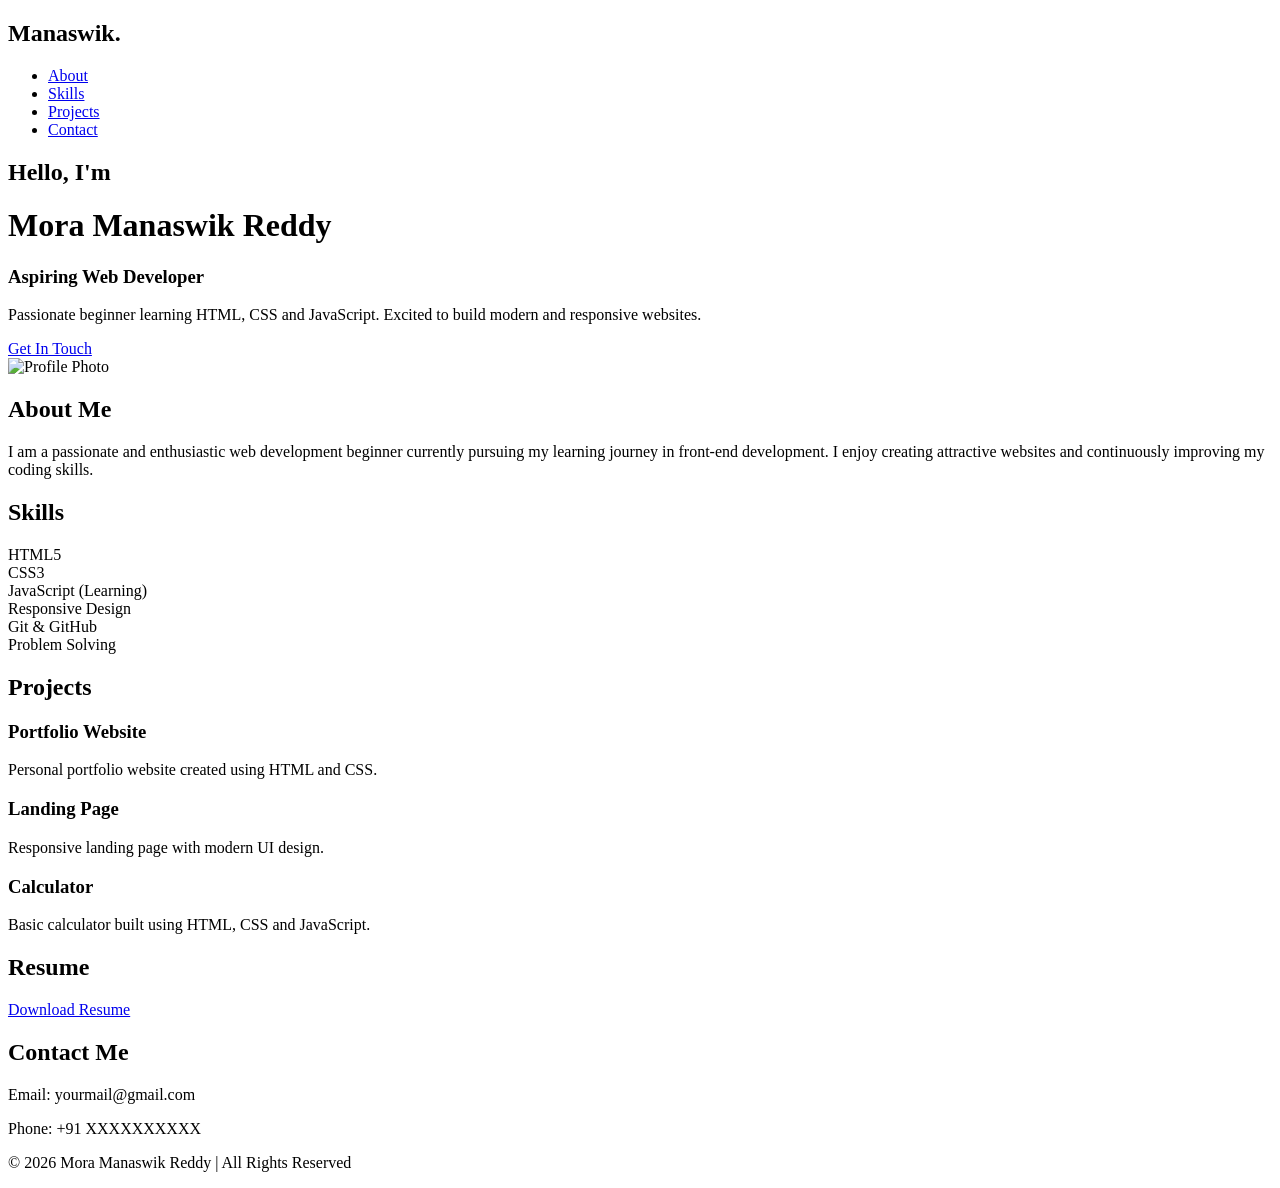
==== Portfolio/index.html @ 8957a49c "Rename index.html to Portfolio/index.html" ====
<!DOCTYPE html>
<html lang="en">
<head>
    <meta charset="UTF-8">
    <meta name="viewport" content="width=device-width, initial-scale=1.0">
    <title>Mora Manaswik Reddy | Portfolio</title>

    <link rel="stylesheet" href="style.css">

    <!-- Google Fonts -->
    <link href="https://fonts.googleapis.com/css2?family=Poppins:wght@300;400;600;700&family=Orbitron:wght@600&display=swap" rel="stylesheet">
</head>

<body>

    <!-- Header -->
    <header>
        <nav>
            <h1>Manaswik.</h1>

            <ul>
                <li><a href="#about">About</a></li>
                <li><a href="#skills">Skills</a></li>
                <li><a href="#projects">Projects</a></li>
                <li><a href="#contact">Contact</a></li>
            </ul>
        </nav>

        <div class="hero">

            <div class="hero-text">
                <h2>Hello, I'm</h2>
                <h1>Mora Manaswik Reddy</h1>

                <h3>Aspiring Web Developer</h3>

                <p>
                    Passionate beginner learning HTML, CSS and JavaScript.
                    Excited to build modern and responsive websites.
                </p>

                <a href="#contact" class="btn">Get In Touch</a>
            </div>

            <div class="hero-image">
                <img src="profile.jpg" alt="Profile Photo">
            </div>

        </div>
    </header>


    <!-- About -->

    <section id="about">

        <h2 class="section-title">About Me</h2>

        <p>
            I am a passionate and enthusiastic web development beginner currently pursuing my learning journey in front-end development.
            I enjoy creating attractive websites and continuously improving my coding skills.
        </p>

    </section>


    <!-- Skills -->

    <section id="skills">

        <h2 class="section-title">Skills</h2>

        <div class="skills-box">

            <div class="card">HTML5</div>
            <div class="card">CSS3</div>
            <div class="card">JavaScript (Learning)</div>
            <div class="card">Responsive Design</div>
            <div class="card">Git & GitHub</div>
            <div class="card">Problem Solving</div>

        </div>

    </section>


    <!-- Projects -->

    <section id="projects">

        <h2 class="section-title">Projects</h2>

        <div class="project-container">

            <div class="project-card">
                <h3>Portfolio Website</h3>

                <p>
                    Personal portfolio website created using HTML and CSS.
                </p>
            </div>

            <div class="project-card">
                <h3>Landing Page</h3>

                <p>
                    Responsive landing page with modern UI design.
                </p>
            </div>

            <div class="project-card">
                <h3>Calculator</h3>

                <p>
                    Basic calculator built using HTML, CSS and JavaScript.
                </p>
            </div>

        </div>

    </section>


    <!-- Resume -->

    <section id="resume">

        <h2 class="section-title">Resume</h2>

        <a href="resume.pdf" download class="btn">
            Download Resume
        </a>

    </section>


    <!-- Contact -->

    <section id="contact">

        <h2 class="section-title">Contact Me</h2>

        <p>Email: yourmail@gmail.com</p>
        <p>Phone: +91 XXXXXXXXXX</p>

    </section>


    <!-- Footer -->

    <footer>
        <p>© 2026 Mora Manaswik Reddy | All Rights Reserved</p>
    </footer>

</body>
</html>
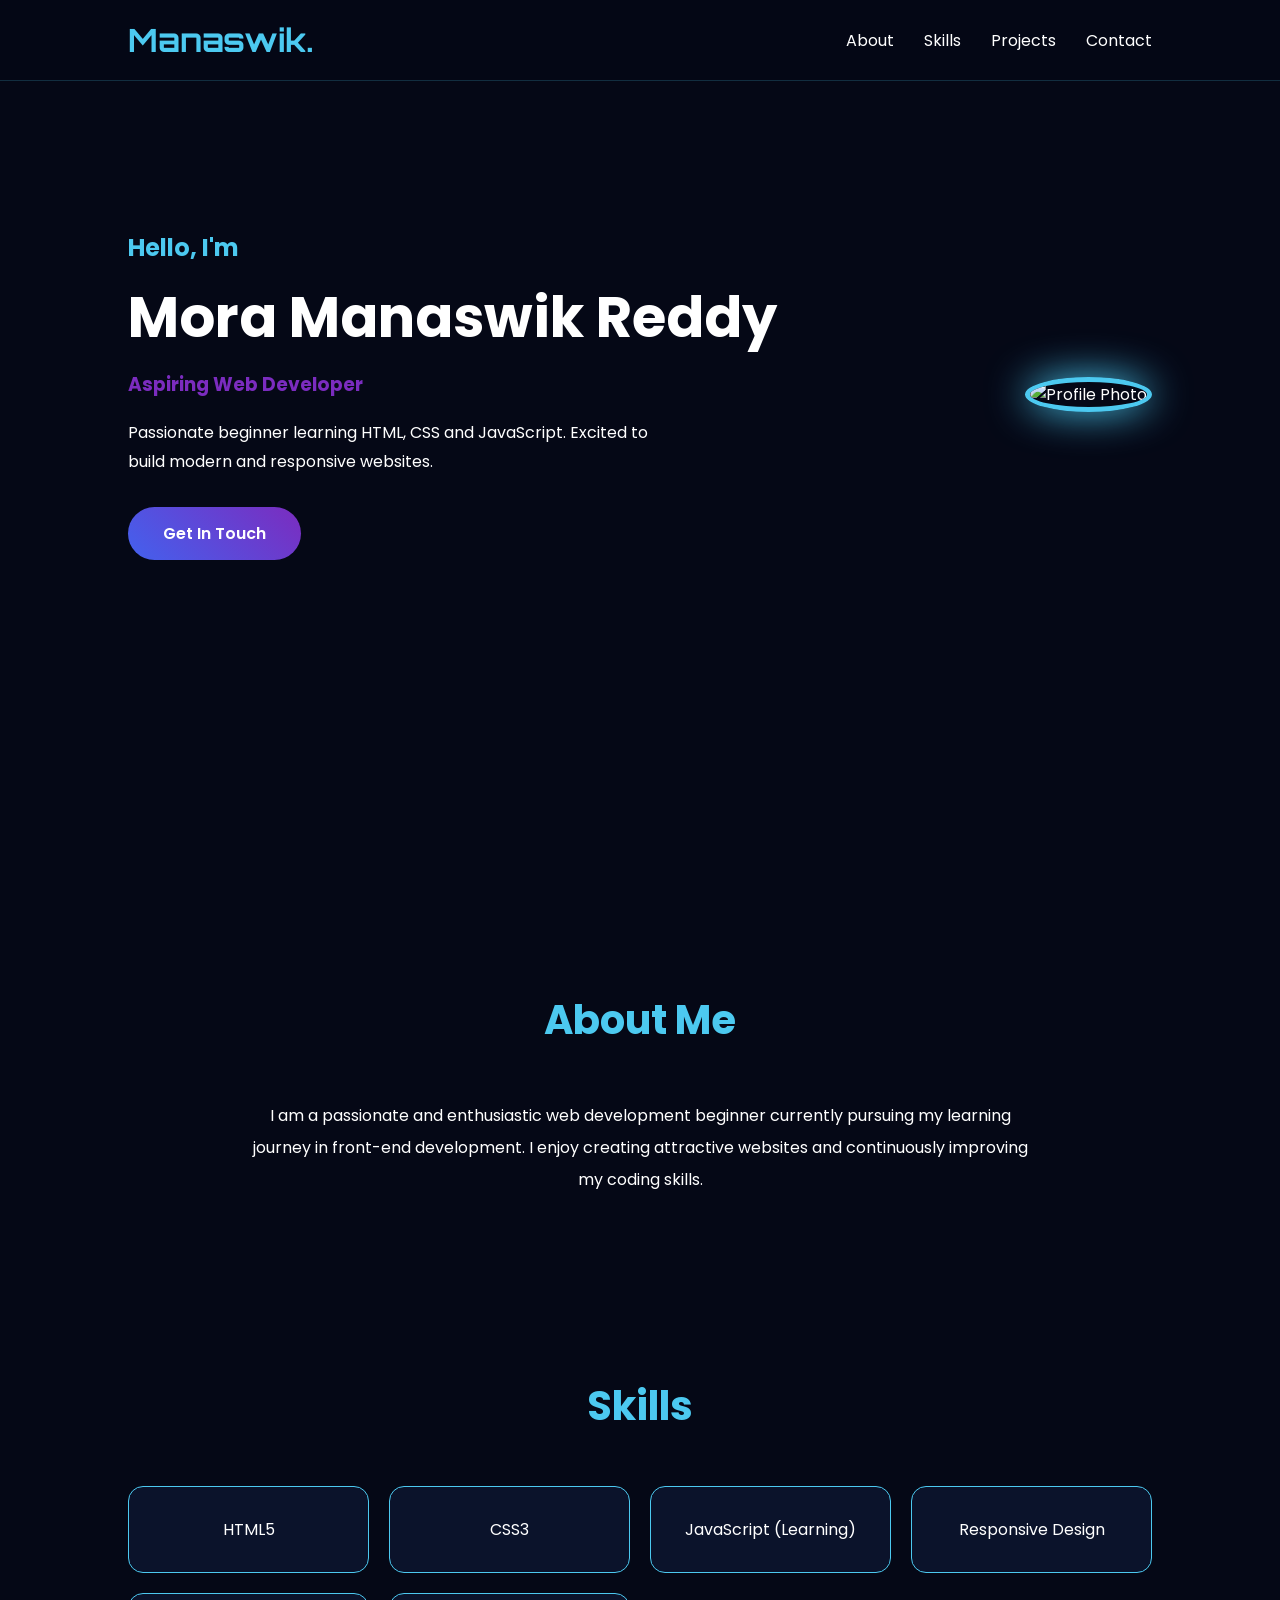
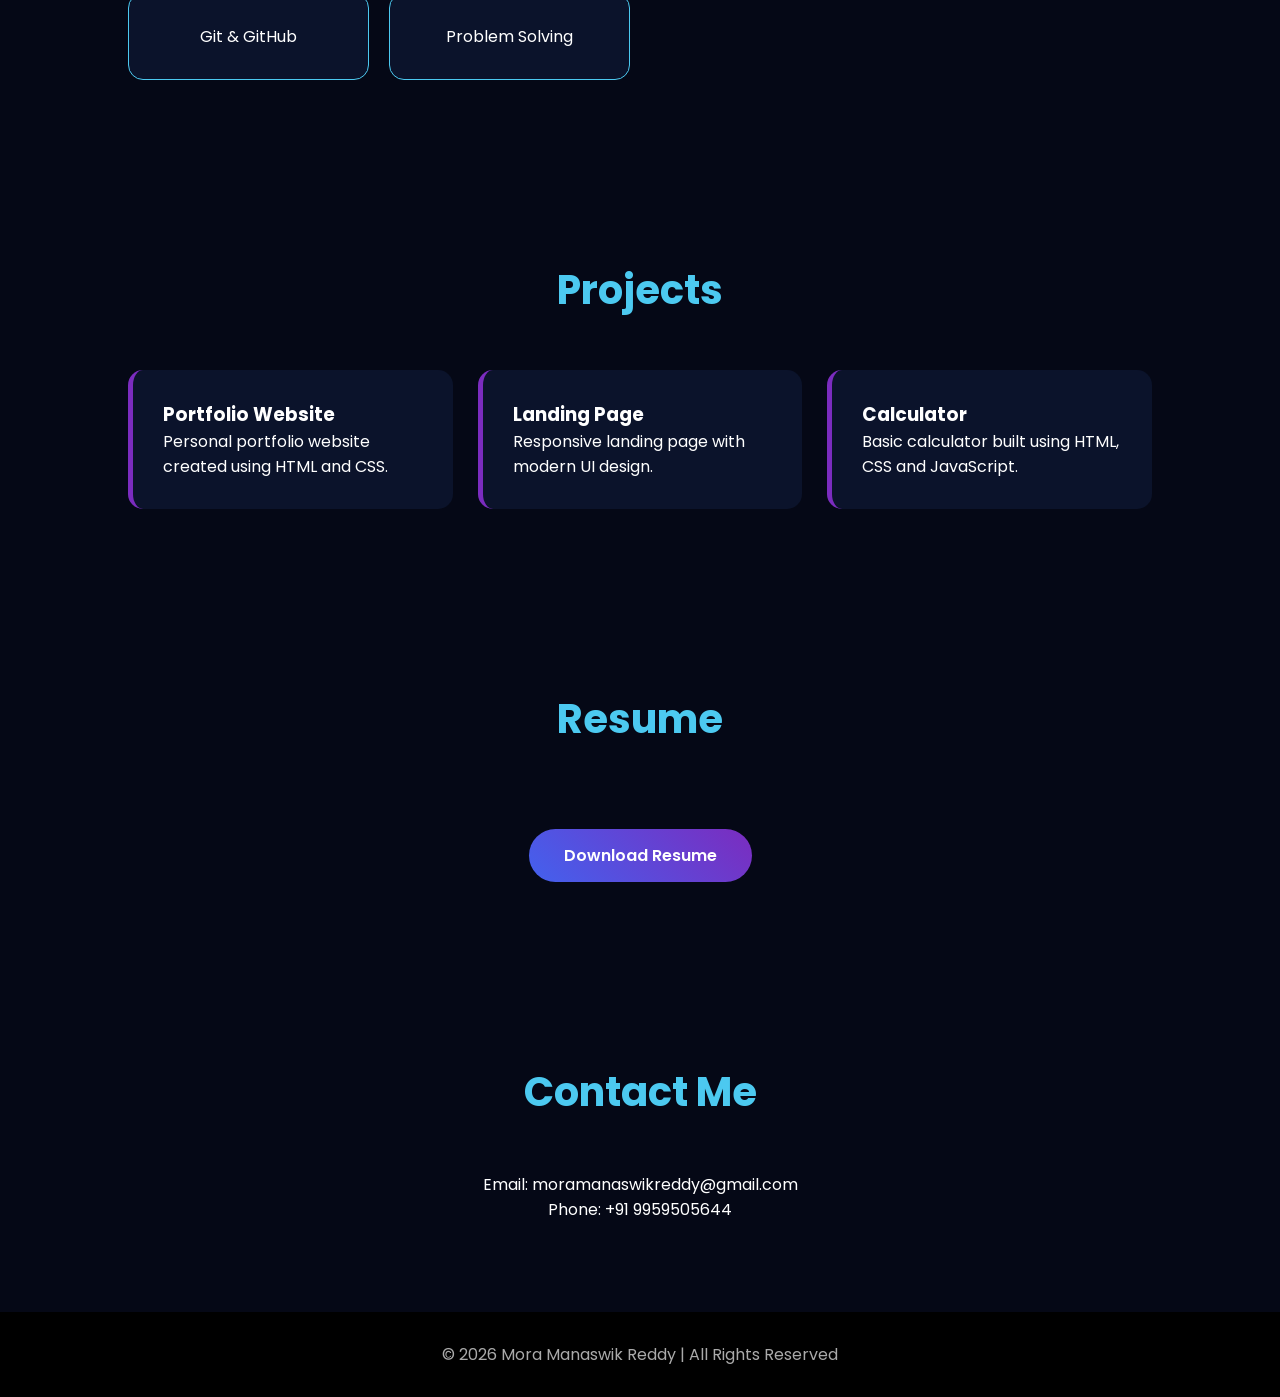
==== commit f5ef23a8: "Update index.html" ====
--- a/Portfolio/index.html
+++ b/Portfolio/index.html
@@ -140,8 +140,8 @@
 
         <h2 class="section-title">Contact Me</h2>
 
-        <p>Email: yourmail@gmail.com</p>
-        <p>Phone: +91 XXXXXXXXXX</p>
+        <p>Email: moramanaswikreddy@gmail.com</p>
+        <p>Phone: +91 9959505644</p>
 
     </section>
 
--- a/Portfolio/style.css
+++ b/Portfolio/style.css
@@ -0,0 +1,202 @@
+*{
+    margin:0;
+    padding:0;
+    box-sizing:border-box;
+    scroll-behavior:smooth;
+}
+
+body{
+    font-family:'Poppins',sans-serif;
+    background:#050816;
+    color:white;
+}
+
+/* Fixed Navbar */
+
+nav{
+    position: fixed;
+    top: 0;
+    left: 0;
+    width: 100%;
+    padding: 20px 10%;
+    display:flex;
+    justify-content:space-between;
+    align-items:center;
+    background: rgba(5, 8, 22, 0.95);
+    backdrop-filter: blur(10px);
+    z-index:1000;
+    border-bottom: 1px solid rgba(76, 201, 240, 0.2);
+}
+
+nav h1{
+    font-family:'Orbitron',sans-serif;
+    color:#4cc9f0;
+    font-size:2rem;
+}
+
+nav ul{
+    display:flex;
+    list-style:none;
+    gap:30px;
+}
+
+nav a{
+    text-decoration:none;
+    color:white;
+    transition:.3s;
+}
+
+nav a:hover{
+    color:#4cc9f0;
+}
+
+/* Header */
+
+header{
+    min-height:100vh;
+    padding:150px 10% 30px; /* extra top padding for fixed navbar */
+}
+
+.hero{
+    display:flex;
+    justify-content:space-between;
+    align-items:center;
+    margin-top:80px;
+    gap:50px;
+}
+
+.hero-text h2{
+    color:#4cc9f0;
+}
+
+.hero-text h1{
+    font-size:3.5rem;
+    margin:10px 0;
+}
+
+.hero-text h3{
+    color:#7b2cbf;
+    margin-bottom:20px;
+}
+
+.hero-text p{
+    line-height:1.8;
+    max-width:550px;
+}
+
+.hero-image img{
+    width:350px;
+    border-radius:50%;
+    border:5px solid #4cc9f0;
+    box-shadow:0 0 40px #4cc9f0;
+}
+
+.btn{
+    display:inline-block;
+    margin-top:30px;
+    padding:14px 35px;
+    background:linear-gradient(45deg,#4361ee,#7b2cbf);
+    color:white;
+    text-decoration:none;
+    border-radius:30px;
+    font-weight:600;
+    transition:0.3s;
+}
+
+.btn:hover{
+    transform:scale(1.05);
+}
+
+section{
+    padding:90px 10%;
+    scroll-margin-top:100px; /* prevents section titles hiding behind navbar */
+}
+
+.section-title{
+    text-align:center;
+    margin-bottom:50px;
+    font-size:2.5rem;
+    color:#4cc9f0;
+}
+
+#about p{
+    text-align:center;
+    max-width:800px;
+    margin:auto;
+    line-height:2;
+}
+
+.skills-box{
+    display:grid;
+    grid-template-columns:repeat(auto-fit,minmax(200px,1fr));
+    gap:20px;
+}
+
+.card{
+    background:#0b132b;
+    padding:30px;
+    text-align:center;
+    border-radius:15px;
+    border:1px solid #4cc9f0;
+    transition:0.3s;
+}
+
+.card:hover{
+    transform:translateY(-8px);
+}
+
+.project-container{
+    display:grid;
+    grid-template-columns:repeat(auto-fit,minmax(250px,1fr));
+    gap:25px;
+}
+
+.project-card{
+    background:#0b132b;
+    padding:30px;
+    border-radius:15px;
+    border-left:5px solid #7b2cbf;
+}
+
+#resume,
+#contact{
+    text-align:center;
+}
+
+footer{
+    background:#000;
+    padding:30px;
+    text-align:center;
+    color:#aaa;
+}
+
+@media(max-width:768px){
+
+    nav{
+        flex-direction:column;
+        gap:20px;
+        padding:15px 5%;
+    }
+
+    nav ul{
+        flex-direction:column;
+        text-align:center;
+    }
+
+    header{
+        padding-top:220px;
+    }
+
+    .hero{
+        flex-direction:column-reverse;
+        text-align:center;
+    }
+
+    .hero-text h1{
+        font-size:2.5rem;
+    }
+
+    .hero-image img{
+        width:250px;
+    }
+}
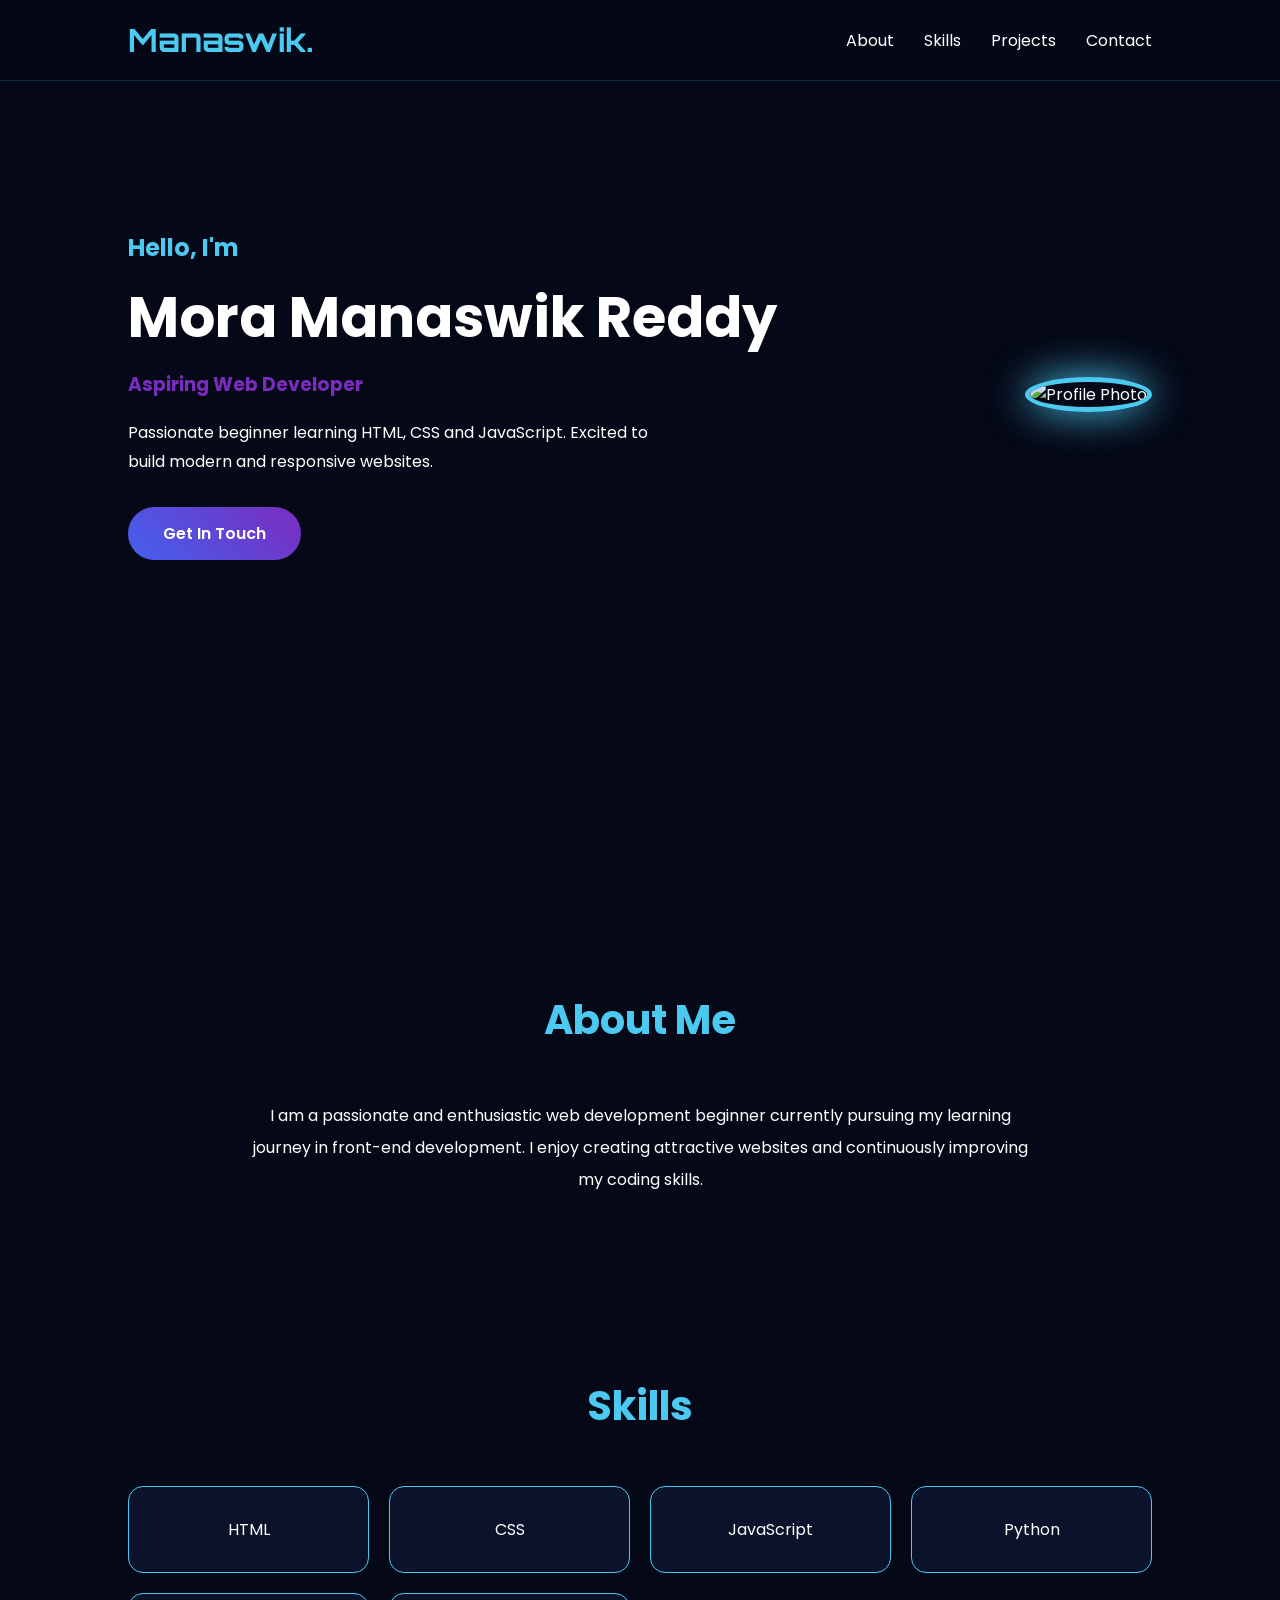
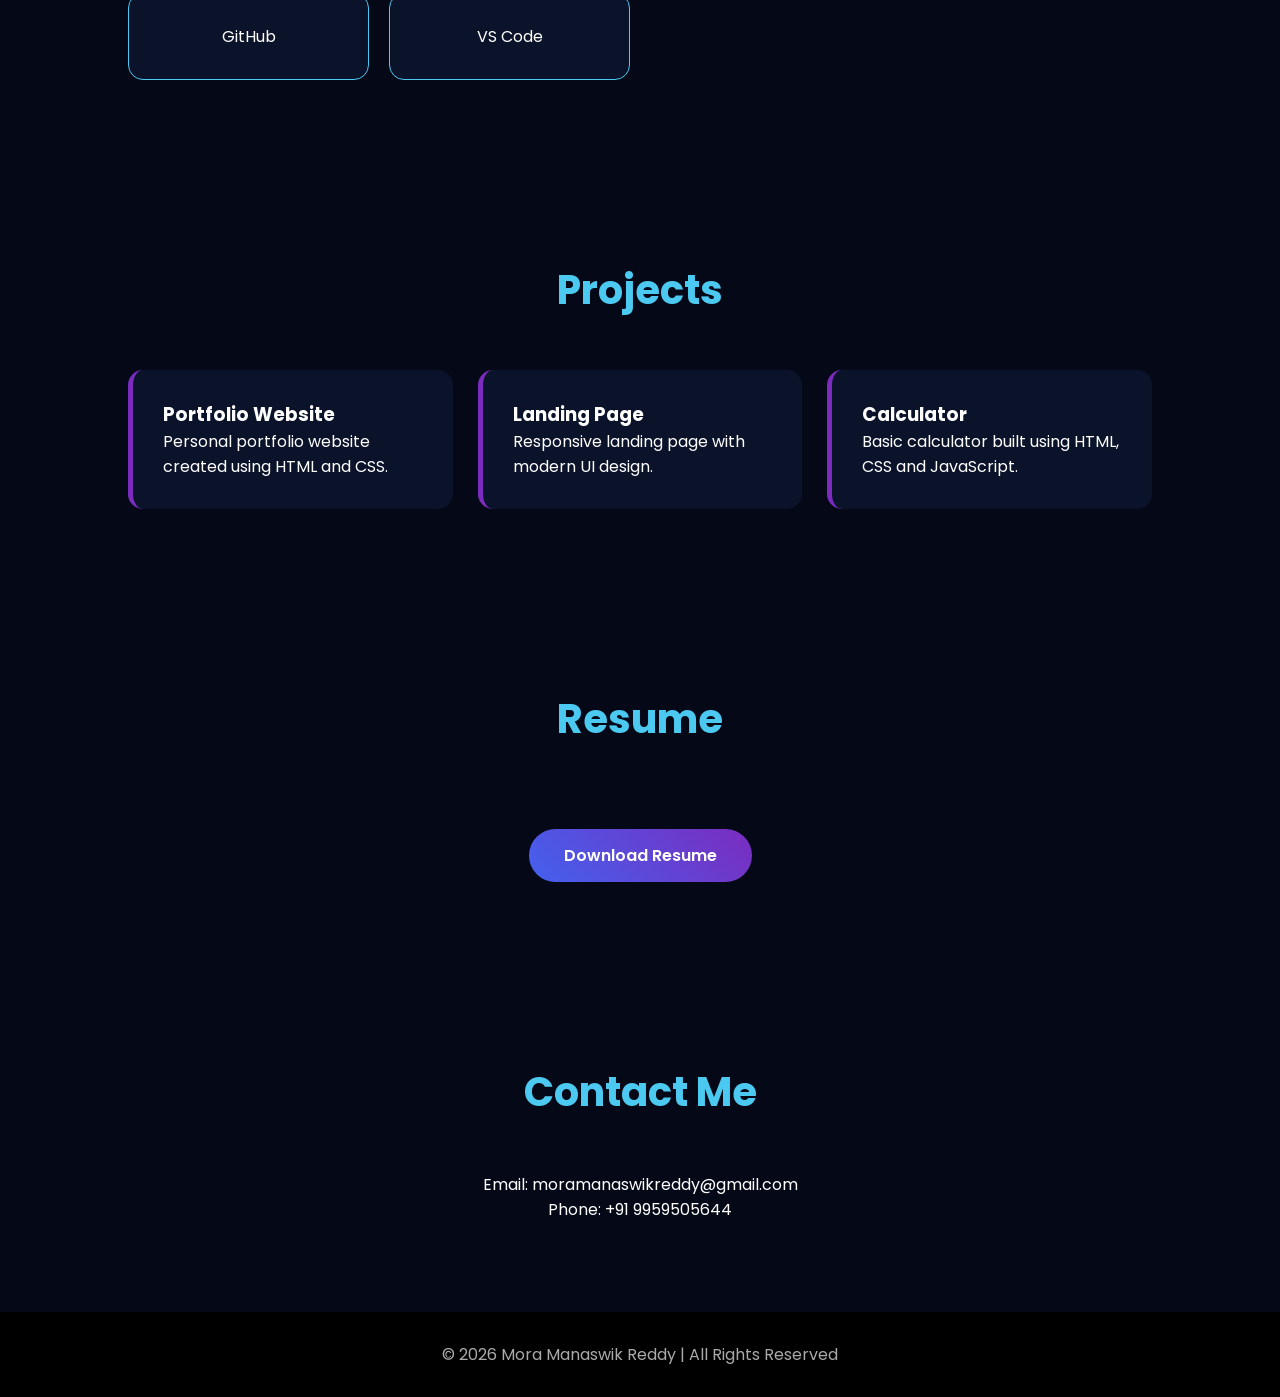
==== commit 538002e8: "Update skills listed in index.html" ====
--- a/Portfolio/index.html
+++ b/Portfolio/index.html
@@ -72,12 +72,12 @@
 
         <div class="skills-box">
 
-            <div class="card">HTML5</div>
-            <div class="card">CSS3</div>
-            <div class="card">JavaScript (Learning)</div>
-            <div class="card">Responsive Design</div>
-            <div class="card">Git & GitHub</div>
-            <div class="card">Problem Solving</div>
+            <div class="card">HTML</div>
+            <div class="card">CSS</div>
+            <div class="card">JavaScript</div>
+            <div class="card">Python</div>
+            <div class="card">GitHub</div>
+            <div class="card">VS Code</div>
 
         </div>
 
